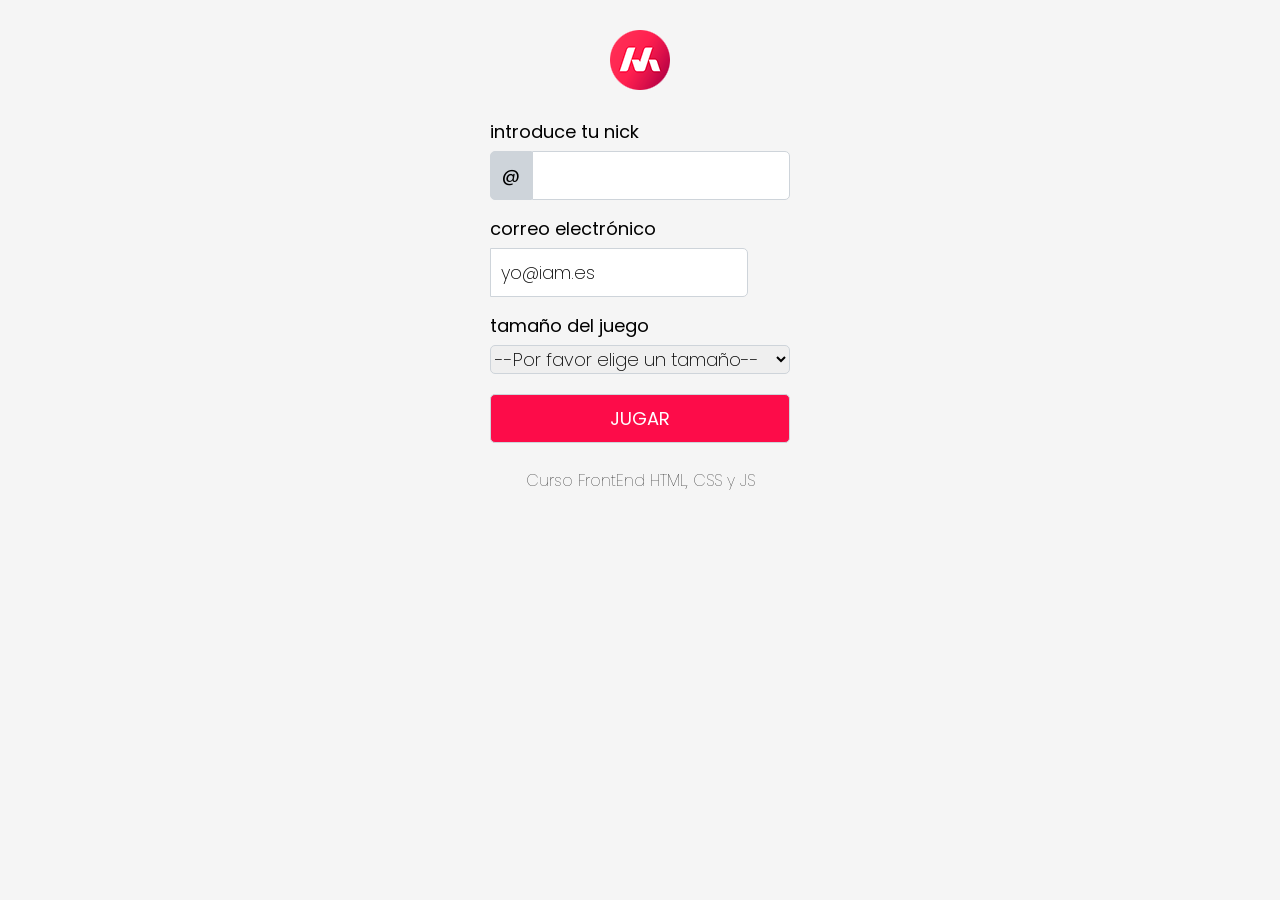
==== index.html @ f5d76b9a "Event Listeners Test" ====
<!DOCTYPE html>
<html lang="es">
<head>
    <meta charset="UTF-8">
    <meta http-equiv="X-UA-Compatible" content="IE=edge">
    <meta name="viewport" content="width=device-width, initial-scale=1.0">
    <title>Masterdots game</title>
    <link rel="preconnect" href="https://fonts.googleapis.com">
    <link rel="preconnect" href="https://fonts.gstatic.com" crossorigin>
    <link href="https://fonts.googleapis.com/css2?family=Poppins:wght@100;200;300;400;500&display=swap" rel="stylesheet">
    <link rel="stylesheet" href="./css/reset.css">
    <link rel="stylesheet" href="./css/styles.css">
    <script src="js/app.js" defer></script>
</head>
<body>
    <!-- HEADER -->
    <header>
        <img src="img/logo.png" alt="Logo MasterDots">
    </header>
    <!-- USER FORM -->
    <main>
        <form action="#">
            <div class="itemform">
                <label for="nick">introduce tu nick</label>
                <input type="text" name="nick" value="@" id="nicka" readonly>
                <input type="text" name="nick" id="nick">
            </div>
            <div class="itemform">
                <label for="email">correo electrónico</label>
                <input type="email" id="email" value="yo@iam.es">
            </div>
            <div class="itemform">
                <label for="tamano">tamaño del juego</label>
                <select name="tamano" id="tamano">
                    <option value="">--Por favor elige un tamaño--</option>
                    <option value="1">4x4</option>
                    <option value="2">5x5</option>
                    <option value="3">6x6</option>
                </select>
            </div>
            <div class="itemform">
                <input type="submit" value="JUGAR" id="jugar">
            </div>
        </form>
    </main>
    <!-- FOOTER -->
    <footer>
        <p>Curso FrontEnd HTML, CSS y JS</p>
    </footer>
</body>
</html>
---- css/styles.css ----
body{
    background-color: #f5f5f5;
    font-family: 'Poppins',sans-serif;
}

header,footer{
    text-align: center;
    margin: 30px auto 0px auto;
    width: 300px;
}

main{
    margin: 30px auto 0px auto;
    width: 300px;
}

form{
    display: flex;
    flex-direction: column;
    row-gap: 20px;
    font-size: 18px;
}

label{
    display: block;
    margin-bottom: 10px;
}

input{
    display: inline;
    font-family: 'Poppins',sans-serif;
    width: 236px;
    border: 1px solid #ced4da;
    padding: 10px;
    border-radius: 0px 5px 5px 0px;
    font-weight: 200;
    font-size:18px;

}

input[type="submit"]{
    background-color: #fd0c49;
    color: #fff;
    font-weight: 400;
    border-radius: 5px;
    width: 100%;
}

select{
    font-family: 'Poppins',sans-serif;
    width: 100%;
    border: 1px solid #ced4da;
    border-radius: 5px;
    font-weight: 200;
    font-size:18px;
}

footer{
    font-weight: 100;
}

/*IDs*/
#nicka{
    float: left;
    font-family: 'Poppins', sans-serif;
    text-align: center;
    width: 20px;
    background-color: #ced4da;
    border: 1px solid #ced4da;
    padding: 10px;
    border-radius: 5px 0px 0px 5px;
    font-weight: 400;
    font-size: 18px;
}
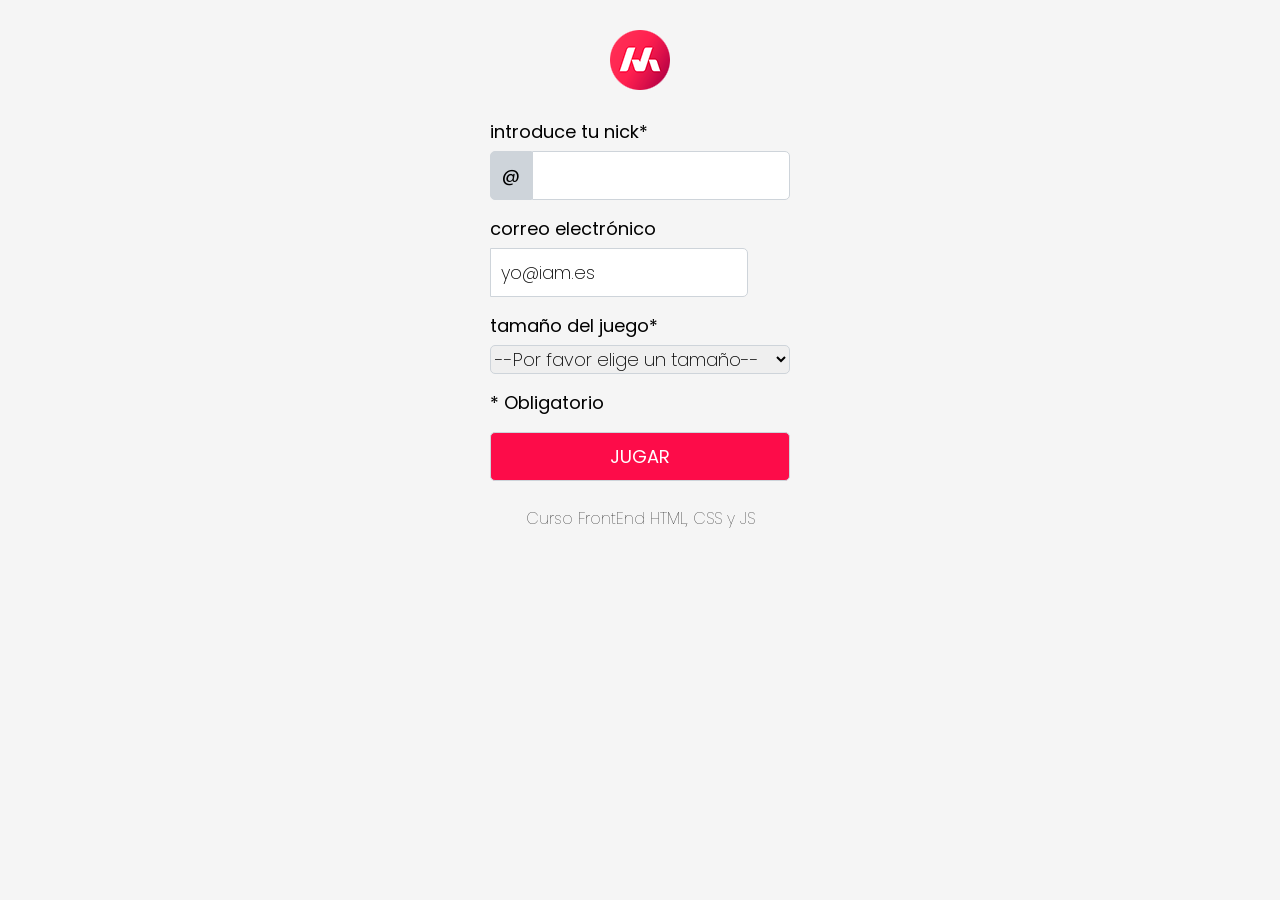
==== commit 62e9964d: "New JS regex validation and HTML required fields validation" ====
--- a/index.html
+++ b/index.html
@@ -19,24 +19,30 @@
     </header>
     <!-- USER FORM -->
     <main>
-        <form action="#">
+        <div>
+            <p id="error"></p>
+        </div>
+        <form action="juego.html" id="formEntrada">
             <div class="itemform">
-                <label for="nick">introduce tu nick</label>
+                <label for="nick">introduce tu nick*</label>
                 <input type="text" name="nick" value="@" id="nicka" readonly>
-                <input type="text" name="nick" id="nick">
+                <input type="text" name="nick" id="nick" required minlength="2">
             </div>
             <div class="itemform">
                 <label for="email">correo electrónico</label>
                 <input type="email" id="email" value="yo@iam.es">
             </div>
             <div class="itemform">
-                <label for="tamano">tamaño del juego</label>
-                <select name="tamano" id="tamano">
-                    <option value="">--Por favor elige un tamaño--</option>
+                <label for="tamano">tamaño del juego*</label>
+                <select name="tamano" id="tamano" required>
+                    <option value="0">--Por favor elige un tamaño--</option>
                     <option value="1">4x4</option>
                     <option value="2">5x5</option>
                     <option value="3">6x6</option>
                 </select>
+            </div>
+            <div class="itemform">
+                <p>* Obligatorio</p>
             </div>
             <div class="itemform">
                 <input type="submit" value="JUGAR" id="jugar">
--- a/css/styles.css
+++ b/css/styles.css
@@ -71,4 +71,13 @@
     border-radius: 5px 0px 0px 5px;
     font-weight: 400;
     font-size: 18px;
+}
+
+#error {
+    text-align: center;
+    color: #fd0c49;
+    font-weight: 300;
+    font-size: 14px;
+    margin-top: 10px;
+    margin-bottom: 10px;
 }
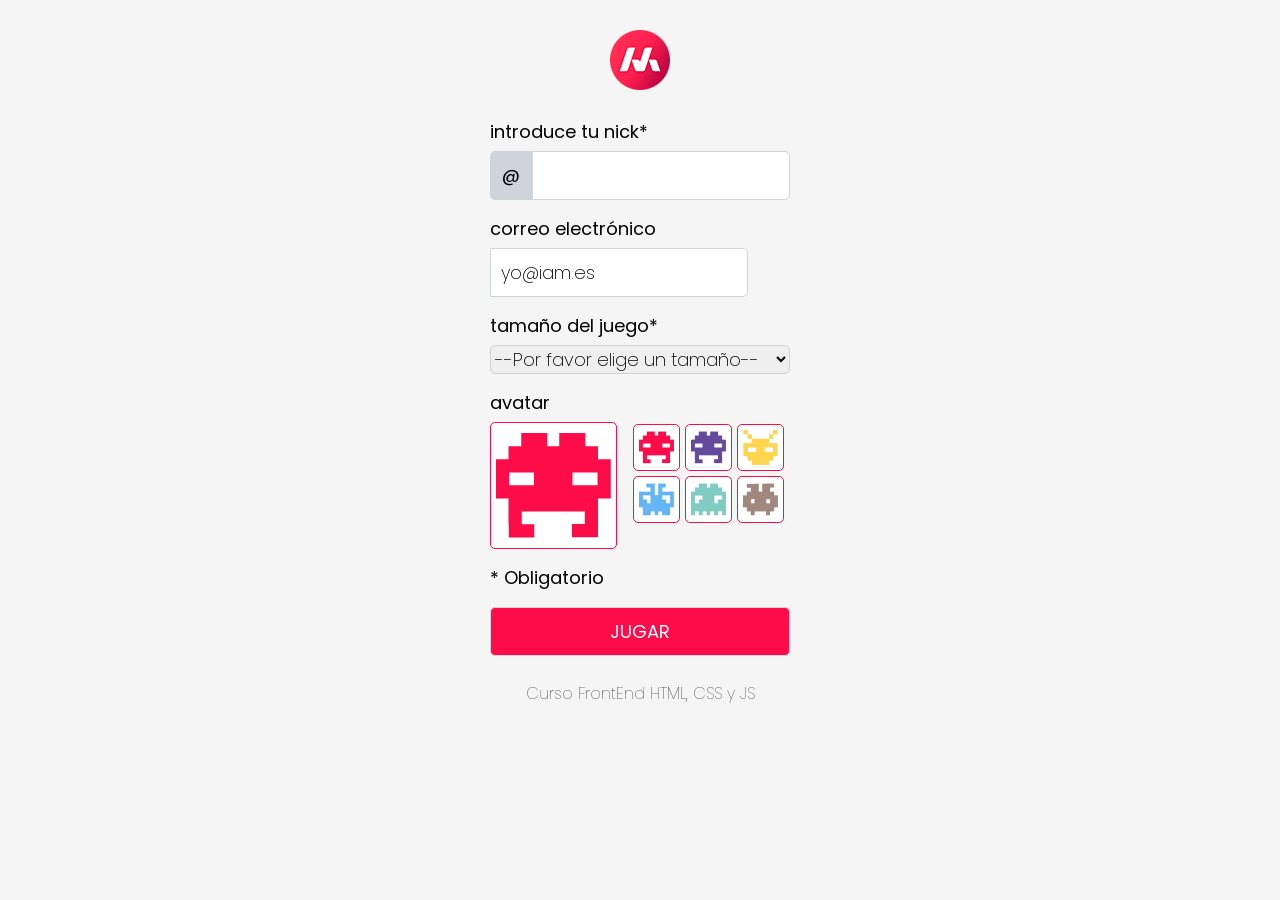
==== commit c2ad4092: "Drag & Drop" ====
--- a/index.html
+++ b/index.html
@@ -10,6 +10,7 @@
     <link href="https://fonts.googleapis.com/css2?family=Poppins:wght@100;200;300;400;500&display=swap" rel="stylesheet">
     <link rel="stylesheet" href="./css/reset.css">
     <link rel="stylesheet" href="./css/styles.css">
+    <script src="js/datosUsuario.js" defer></script>
     <script src="js/app.js" defer></script>
 </head>
 <body>
@@ -41,6 +42,34 @@
                     <option value="3">6x6</option>
                 </select>
             </div>
+                        <div class="itemform">
+                <div id="avatar">
+                    <label for="avatar">avatar</label>
+                    <div id="avatarContainer">
+                        <img src="./img/avatar1.png" alt="" id="avatarImg">
+                    </div>
+                </div>
+                <div id="avatargrid">
+                    <div class="avatarItem">
+                        <img src="./img/avatar1.png" class="avatarImgItem" alt="" width="35" draggable="true">
+                    </div>
+                    <div class="avatarItem">
+                        <img src="./img/avatar2.png" class="avatarImgItem" alt="" width="35" draggable="true">
+                    </div>
+                    <div class="avatarItem">
+                        <img src="./img/avatar3.png" class="avatarImgItem" alt="" width="35" draggable="true">
+                    </div>
+                    <div class="avatarItem">
+                        <img src="./img/avatar4.png" class="avatarImgItem" alt="" width="35" draggable="true">
+                    </div>
+                    <div class="avatarItem">
+                        <img src="./img/avatar5.png" class="avatarImgItem" alt="" width="35" draggable="true">
+                    </div>
+                    <div class="avatarItem">
+                        <img src="./img/avatar6.png" class="avatarImgItem" alt="" width="35" draggable="true">
+                    </div>
+                </div>
+            </div>
             <div class="itemform">
                 <p>* Obligatorio</p>
             </div>
--- a/css/styles.css
+++ b/css/styles.css
@@ -59,6 +59,17 @@
     font-weight: 100;
 }
 
+/*Clases*/
+.avatarItem{
+    background-color: #fff;
+    border: solid 1px #fd0c49;
+    border-radius: 5px;
+    width: 40px;
+    height: 40px;
+    padding-top: 5px;
+    padding-left: 5px;
+}
+
 /*IDs*/
 #nicka{
     float: left;
@@ -80,4 +91,29 @@
     font-size: 14px;
     margin-top: 10px;
     margin-bottom: 10px;
+}
+
+#avatar{
+    float:left;
+}
+
+#avatarContainer{
+    display: flex;
+    background-color: #fff;
+    border: solid 1px #fd0c49;
+    border-radius: 5px;
+    width: 125px;
+    height: 125px;
+    justify-content:center;
+    align-items:center;
+    margin-right: 10px;
+}
+
+#avatargrid{
+    display: flex;
+    justify-content:center;
+    align-items:center;
+    flex-wrap: wrap;
+    gap: 5px;
+    margin-top: 30px;
 }
